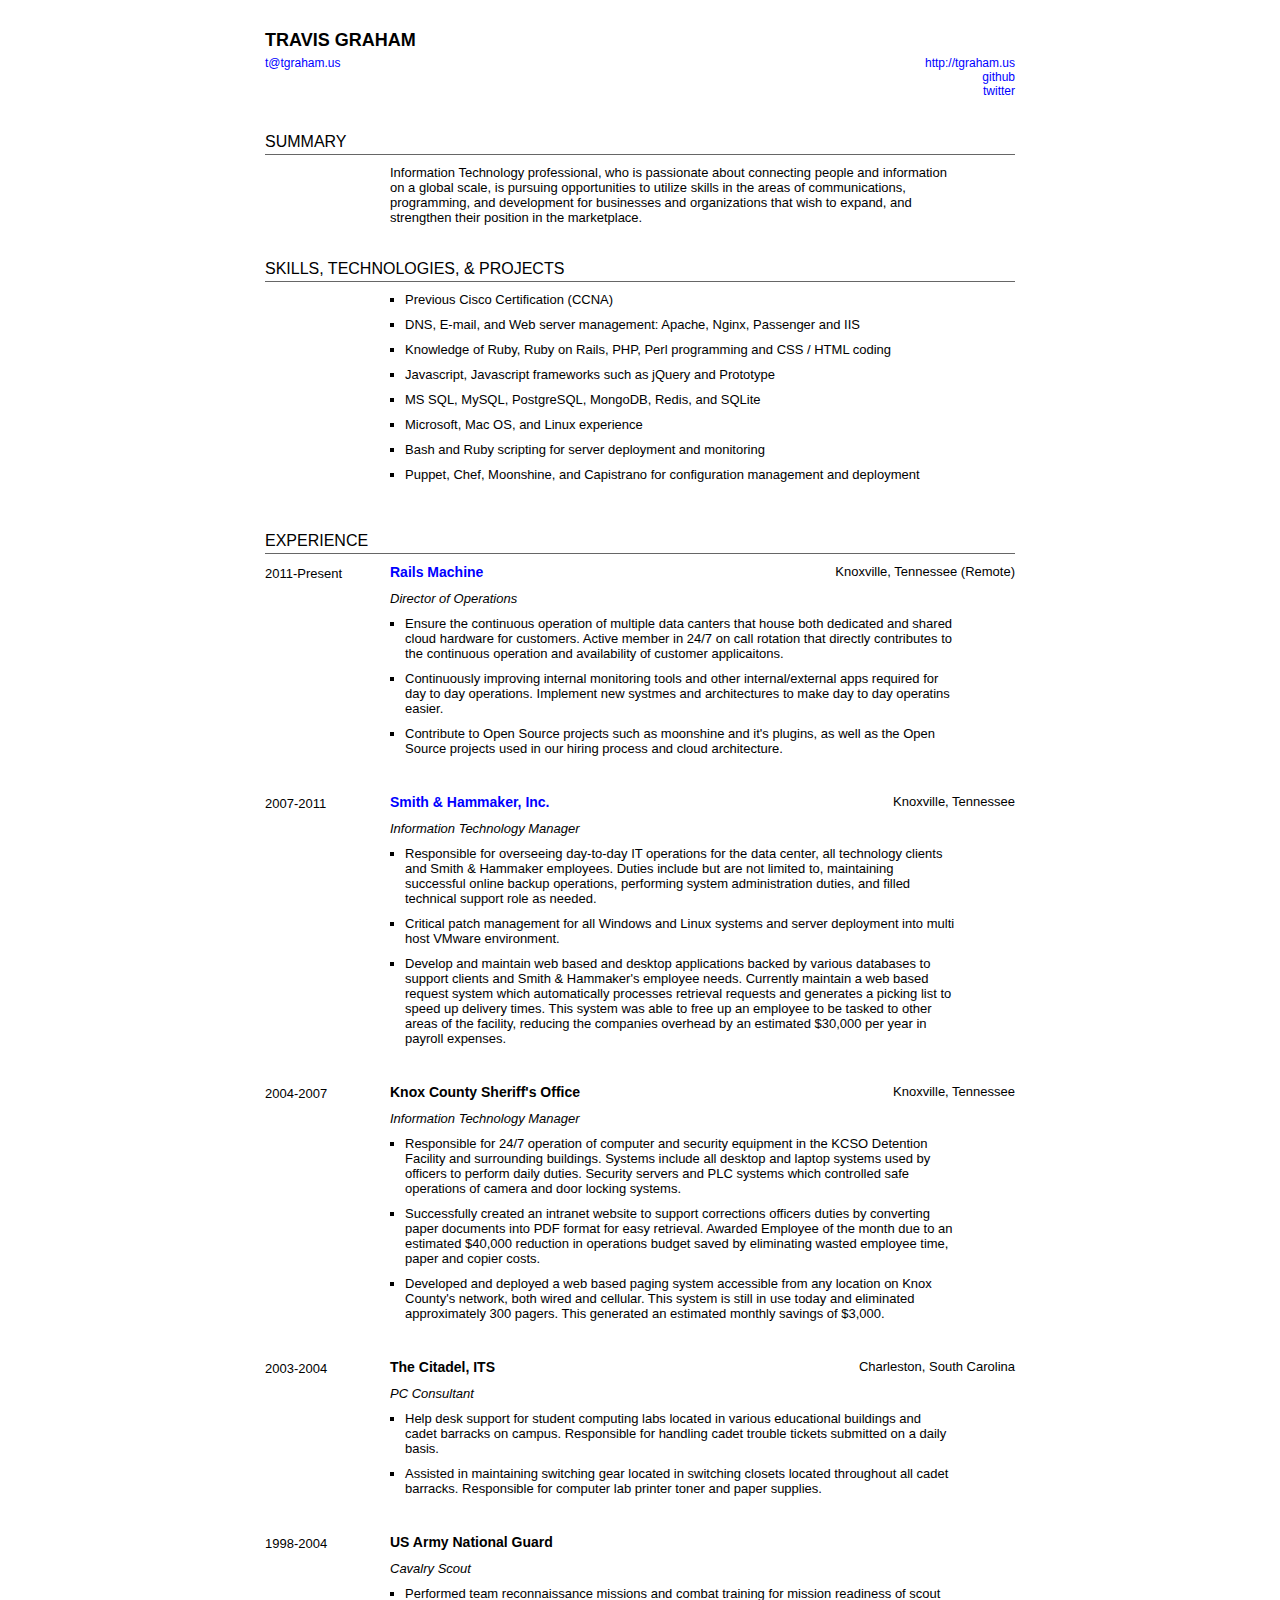
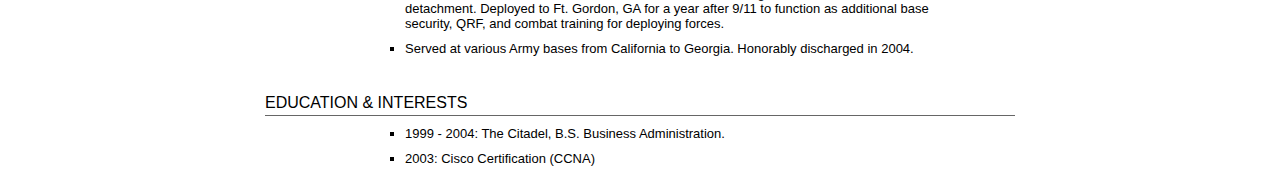
==== resume/index.html @ bd34a7c1 "resume" ====
<!DOCTYPE html PUBLIC "-//W3C//DTD XHTML 1.1//EN" "http://www.w3.org/TR/xhtml11/DTD/xhtml11.dtd">

<html xmlns="http://www.w3.org/1999/xhtml" xml:lang="en">
  <head>
    <title>Travis Graham</title>
    <meta http-equiv="content-type" content="text/html; charset=utf-8" />
    <link href="style.css" media="screen" rel="stylesheet" type="text/css"/>
    <link rel="shortcut icon" href="http://tgraham.us/favicon.ico">
    <script type="text/javascript">
      function email() {
      	var a = "t@";
      	var b = "tg";
      	var c = "ra";
      	var d = "ha";
      	var e = "m.";
      	var f = "us";

      	e_string = "<a href=\"ma" + "ilto:" + a + b + c + d + e + f + "\">" + a + b + c + d + e + f + "</a>";
      	document.write(e_string);
      }
    </script>
  </head>

  <body>
    <div id="container">
      <h1 class="name">Travis Graham</h1>
      <p id="bio_left">
  	    <script type="text/javascript">email();</script>
      </p>
      <p id="bio_right">
        <a href="http://tgraham.us">http://tgraham.us</a><br />
        <a href="https://github.com/tgraham">github</a><br />
        <a href="https://twitter.com/grahamt1">twitter</a>
      </p>
    
      <h2 class="summary">SUMMARY</h2>
      <p class="data">
        Information Technology professional, who is passionate about connecting people and information on a global scale, 
        is pursuing opportunities to utilize skills in the areas of communications, programming, and development for businesses and 
        organizations that wish to expand, and strengthen their position in the marketplace.
      </p>
      
      <h2>SKILLS, TECHNOLOGIES, &amp; PROJECTS</h2>
      <ul>
  	    <li class='duties'>Previous Cisco Certification (CCNA)</li> 
  	    <li class='duties'>DNS, E-mail, and Web server management: Apache, Nginx, Passenger and IIS</li> 
  	    <li class='duties'>Knowledge of Ruby, Ruby on Rails, PHP, Perl programming and CSS / HTML coding</li> 
  	    <li class='duties'>Javascript, Javascript frameworks such as jQuery and Prototype</li>
  	    <li class='duties'>MS SQL, MySQL, PostgreSQL, MongoDB, Redis, and SQLite</li>
  	    <li class='duties'>Microsoft, Mac OS, and Linux experience</li>
  	    <li class='duties'>Bash and Ruby scripting for server deployment and monitoring</li>
        <li class-'duties'>Puppet, Chef, Moonshine, and Capistrano for configuration management and deployment</li>
      </ul>
    
      <h2 class="experience">EXPERIENCE</h2>
      <div class="job">
        <div class="job_data">
          <p class="date">2011-Present</p>
          <h3><a href="http://railsmachine.com/">Rails Machine</a></h3>
          <p class="location">Knoxville, Tennessee (Remote)</p>
          <p class="position">Director of Operations</p>
          <ul>
            <li class='duties'>
              Ensure the continuous operation of multiple data canters that house both dedicated and shared cloud hardware for customers. Active member in 24/7 on call rotation that directly contributes to the continuous operation and availability of customer applicaitons.
            </li> 
            <li class='duties'>
              Continuously improving internal monitoring tools and other internal/external apps required for day to day operations. Implement new systmes and architectures to make day to day operatins easier.
            </li> 
            <li class='duties'>
              Contribute to Open Source projects such as moonshine and it's plugins, as well as the Open Source projects used in our hiring process and cloud architecture.
            </li> 
          </ul>
          &nbsp;
        </div>
      </div>

      <div class="job">
  	    <div class="job_data">
  		    <p class="date">2007-2011</p>
  			  <h3><a href="http://smithandhammaker.com/">Smith &amp; Hammaker, Inc.</a></h3>
  		    <p class="location">Knoxville, Tennessee</p>
  		    <p class="position">Information Technology Manager</p>
  		    <ul>
  			    <li class='duties'>
  			      Responsible for overseeing day-to-day IT operations for the data center, all technology clients and Smith &amp; Hammaker employees.  
  			      Duties include but are not limited to, maintaining successful online backup operations, performing system administration duties, 
  			      and filled technical support role as needed. 
  			    </li> 
  			    <li class='duties'>
  			      Critical patch management for all Windows and Linux systems and server deployment into multi host VMware environment.
  			    </li> 
  			    <li class='duties'>
  			      Develop and maintain web based and desktop applications backed by various databases to support clients and Smith &amp; Hammaker's employee needs.
  			      Currently maintain a web based request system which automatically processes retrieval requests and generates a picking list to speed up delivery
  			      times. This system was able to free up an employee to be tasked to other areas of the facility, reducing the companies overhead by an estimated
  			      $30,000 per year in payroll expenses.
  			    </li> 
  		    </ul>
  		    &nbsp;
  	    </div>
      </div>
    
      <div class="job">
  	    <div class="job_data">
  		    <p class="date">2004-2007</p>
  			  <h3>Knox County Sheriff's Office</h3>
  		    <p class="location">Knoxville, Tennessee</p>
  		    <p class="position">Information Technology Manager</p>
  		    <ul>
  			    <li class='duties'>
  			      Responsible for 24/7 operation of computer and security equipment in the KCSO Detention Facility and surrounding buildings. Systems include all
  			      desktop and laptop systems used by officers to perform daily duties. Security servers and PLC systems which controlled safe operations of camera
  			      and door locking systems.
  			    </li> 
  			    <li class='duties'>
  			      Successfully created an intranet website to support corrections officers duties by converting paper documents into PDF format for easy retrieval.
  			      Awarded Employee of the month due to an estimated $40,000 reduction in operations budget saved by eliminating wasted employee time, paper and copier costs.
  			    </li> 
  			    <li class='duties'>
  			      Developed and deployed a web based paging system accessible from any location on Knox County's network, both wired and cellular. This system is still in use
  			      today and eliminated approximately 300 pagers. This generated an estimated monthly savings of $3,000.
  			    </li>
  		    </ul>
  		    &nbsp;
  	    </div>
      </div>
    
      <div class="job">
  	    <div class="job_data">
  		    <p class="date">2003-2004</p>
  			  <h3>The Citadel, ITS</h3>
  		    <p class="location">Charleston, South Carolina</p>
  		    <p class="position">PC Consultant</p>
  		    <ul>
  			    <li class='duties'>
  			      Help desk support for student computing labs located in various educational buildings and cadet barracks on campus. Responsible for handling cadet 
  			      trouble tickets submitted on a daily basis.
  			    </li> 
  			    <li class='duties'>
  			      Assisted in maintaining switching gear located in switching closets located throughout all cadet barracks. Responsible for computer lab printer toner
  			      and paper supplies.
  			    </li> 
  		    </ul>
  		    &nbsp;
  	    </div>
      </div>
    
      <div class="job">
  	    <div class="job_data">
  		    <p class="date">1998-2004</p>
  			  <h3>US Army National Guard</h3>
  		    <p class="position">Cavalry Scout</p>
  		    <ul>
  			    <li class='duties'>
  			      Performed team reconnaissance missions and combat training for mission readiness of scout detachment. Deployed to Ft. Gordon, GA for a year after 9/11
  			      to function as additional base security, QRF, and combat training for deploying forces.
  			    </li> 
  			    <li class='duties'>
  			      Served at various Army bases from California to Georgia. Honorably discharged in 2004.
  			    </li> 
  		    </ul>
  		    &nbsp;
  	    </div>
      </div>
    
      <h2>EDUCATION &amp; INTERESTS</h2>
      <ul>
  	    <li class='duties'>1999 - 2004:  The Citadel, B.S. Business Administration.</li> 
  	    <li class='duties'>2003:  Cisco Certification (CCNA)</li>
      </ul>
    </div>
  </body>
</html>
---- resume/style.css ----
body {
	margin: 10px 0;
}
	
a, a:hover, a:link, a:visited {
	text-decoration: none;
	color: blue;
}

#container {
	margin: 0 auto;
	padding: 0;
	width: 750px;
}
	
p, td, span, li, a { 
	font-family: georgia, sans-serif; 
}

h1 {
	font: 16px georgia, sans-serif;
	font-weight: bold;
	margin: 0 0 5px 0;
}

h2 {
	border-bottom: 1px solid #666;
	clear: both;
	font: 16px georgia, sans-serif;
	margin: 35px 0 10px 0;
	padding: 0 0 3px 0;
	width: 750px;
}

.name {
	text-transform: uppercase;
	font-size: 18px;
	margin-top: 30px;
}

.summary {
	border-bottom: 1px solid #666;
	clear: both;
	font: 16px georgia, sans-serif;
	margin: 15px 0 10px 0;
	padding: 25px 0 3px 0;
	width: 750px;
}

.experience {
	border-bottom: 1px solid #666;
	clear: both;
	font: 16px georgia, sans-serif;
	margin: 15px 0 10px 0;
	padding: 25px 0 3px 0;
	width: 750px;
}

h3 {
	float: left;
	font: 14px georgia, sans-serif;
	font-weight: bold;
	margin: 0;
	padding: 0;
}

li {
	font-size: 13px;
	padding: 0 0 10px 0;
}

.duties {
	width: 550px;
	}
	
p {
	font-size: 13px;
	margin: 0 0 10px 0;
	padding: 0;
	width: 575px;
}

#container ul {
	margin: 0 0 0 140px;
	padding: 0;
	list-style-type:square
}

#bio_left {
	font-size: 12px;
	float: left;
	width: 350px;
}

#bio_right {
	font-size: 12px;
	float: left;
	text-align: right;
	width: 400px;
}

.company {
	clear: both;
}

.data {
	padding-left: 125px;
}

.date {
	clear: left;
	float: left;
	padding-top: 2px;
	width: 125px;
}

.job {
	clear: both;
	width: 750px;
}

.job_data {
	float: left;
	width: 750px;
	margin-bottom: 10px;
}

.location {
	clear: right;
	float: right;
	text-align: right;
	width: 180px;
}

.position {
	font-style: italic;
	margin: 0 0 0 125px;
	padding-bottom: 10px;
	width: 750px;
	clear: left;
}

#meta {
	margin: 0 auto;
	padding-top: 30px;
	text-align: center;
	width: 750px;
}
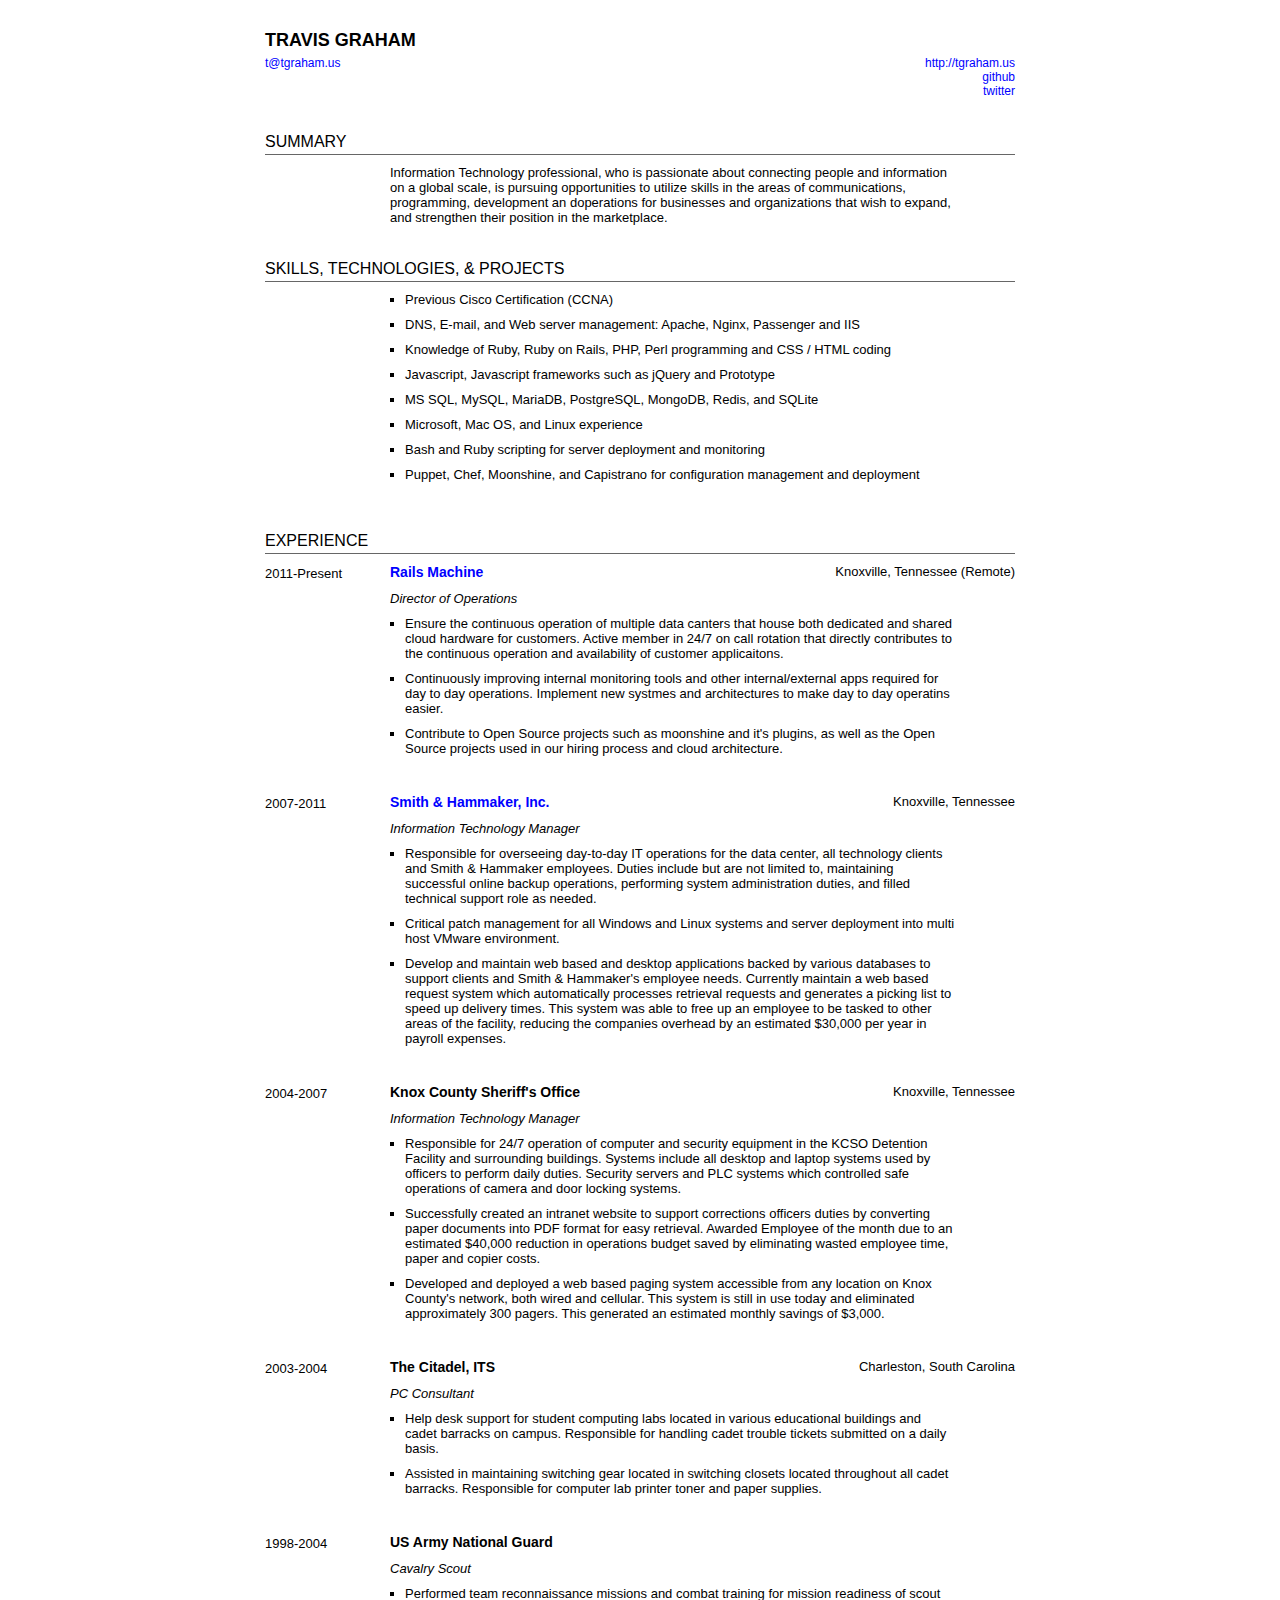
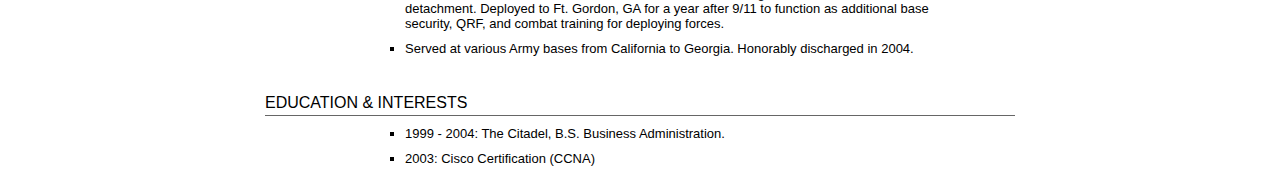
==== commit fd137a99: "Update index.html" ====
--- a/resume/index.html
+++ b/resume/index.html
@@ -36,8 +36,8 @@
       <h2 class="summary">SUMMARY</h2>
       <p class="data">
         Information Technology professional, who is passionate about connecting people and information on a global scale, 
-        is pursuing opportunities to utilize skills in the areas of communications, programming, and development for businesses and 
-        organizations that wish to expand, and strengthen their position in the marketplace.
+        is pursuing opportunities to utilize skills in the areas of communications, programming, development an doperations 
+        for businesses and organizations that wish to expand, and strengthen their position in the marketplace.
       </p>
       
       <h2>SKILLS, TECHNOLOGIES, &amp; PROJECTS</h2>
@@ -46,7 +46,7 @@
   	    <li class='duties'>DNS, E-mail, and Web server management: Apache, Nginx, Passenger and IIS</li> 
   	    <li class='duties'>Knowledge of Ruby, Ruby on Rails, PHP, Perl programming and CSS / HTML coding</li> 
   	    <li class='duties'>Javascript, Javascript frameworks such as jQuery and Prototype</li>
-  	    <li class='duties'>MS SQL, MySQL, PostgreSQL, MongoDB, Redis, and SQLite</li>
+  	    <li class='duties'>MS SQL, MySQL, MariaDB, PostgreSQL, MongoDB, Redis, and SQLite</li>
   	    <li class='duties'>Microsoft, Mac OS, and Linux experience</li>
   	    <li class='duties'>Bash and Ruby scripting for server deployment and monitoring</li>
         <li class-'duties'>Puppet, Chef, Moonshine, and Capistrano for configuration management and deployment</li>
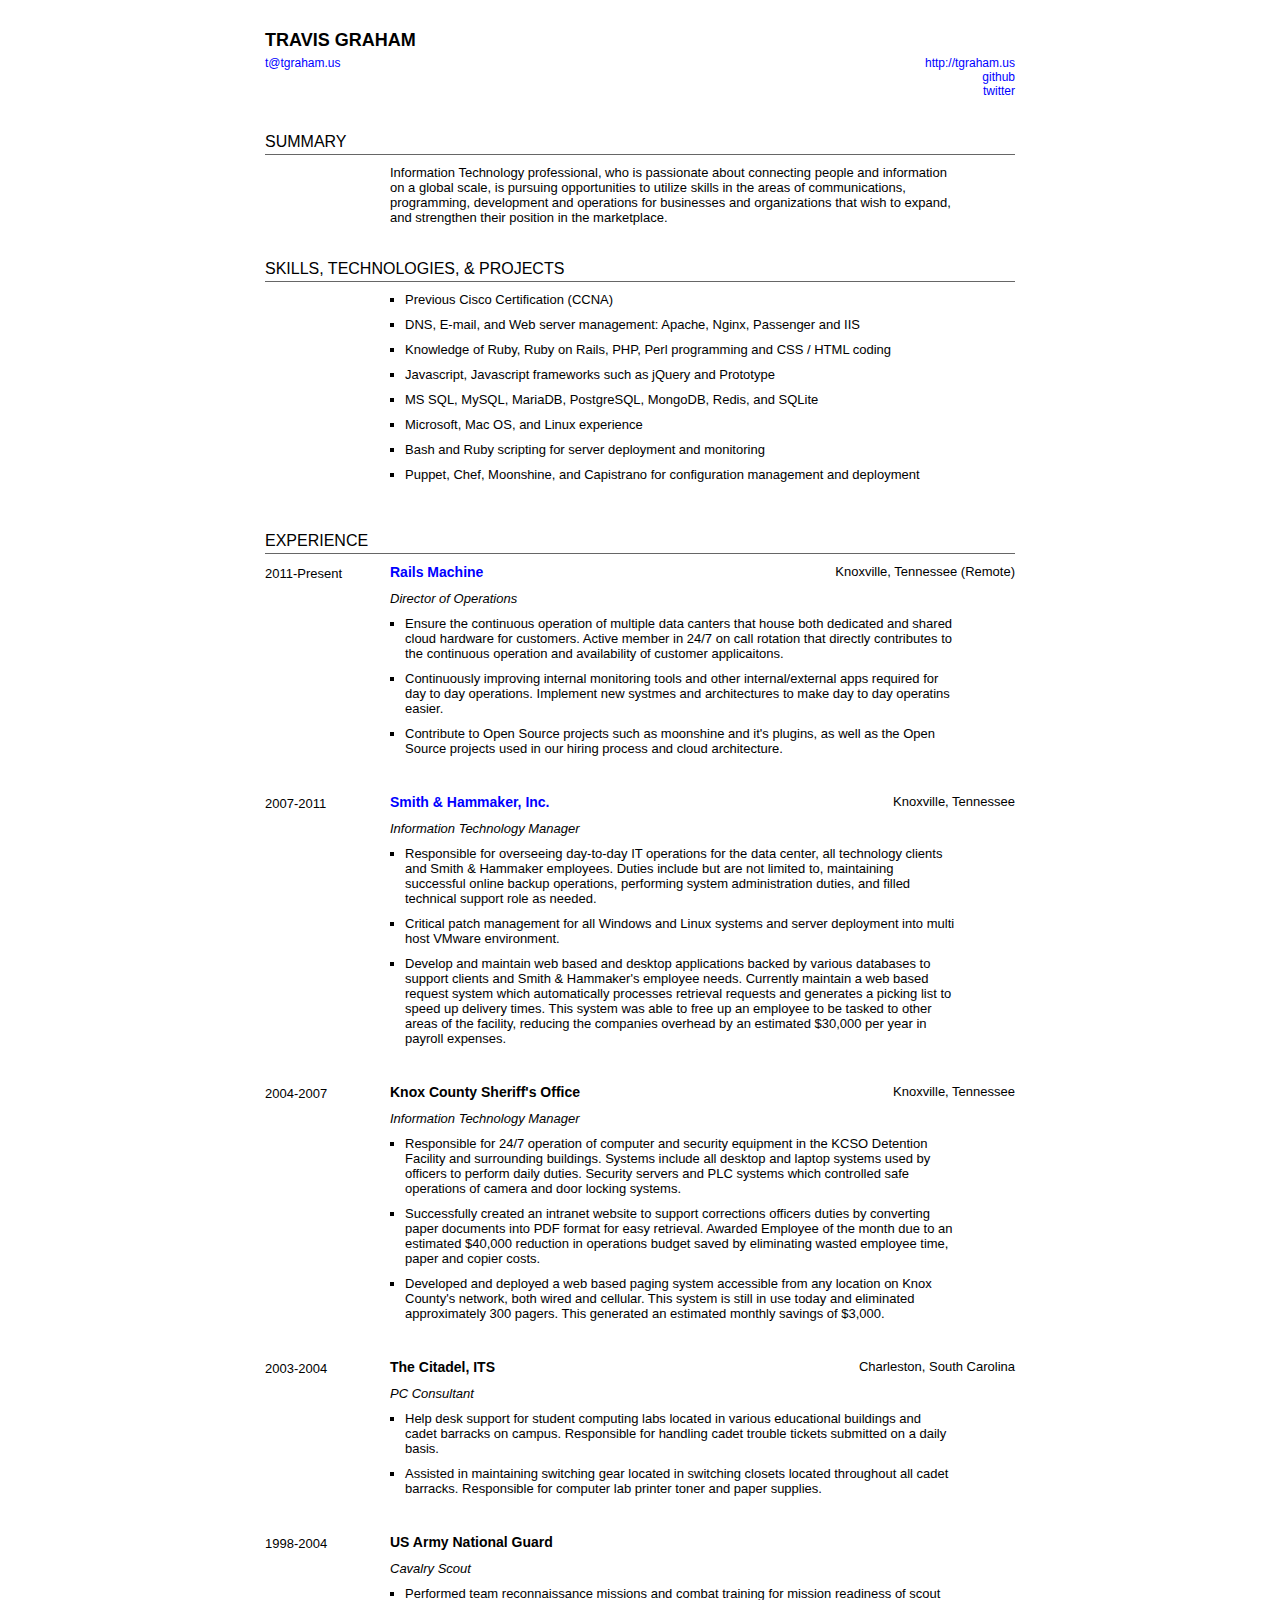
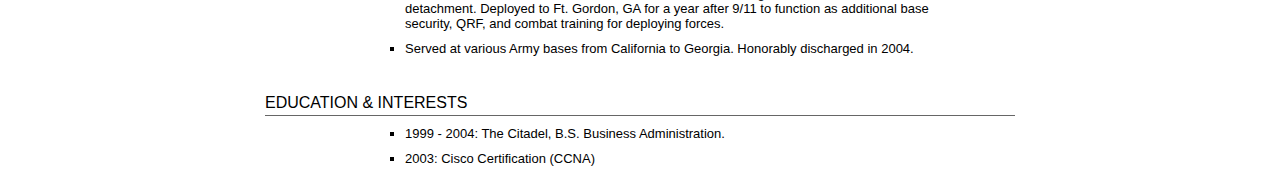
==== commit 319f6fbd: "Update index.html" ====
--- a/resume/index.html
+++ b/resume/index.html
@@ -36,7 +36,7 @@
       <h2 class="summary">SUMMARY</h2>
       <p class="data">
         Information Technology professional, who is passionate about connecting people and information on a global scale, 
-        is pursuing opportunities to utilize skills in the areas of communications, programming, development an doperations 
+        is pursuing opportunities to utilize skills in the areas of communications, programming, development and operations 
         for businesses and organizations that wish to expand, and strengthen their position in the marketplace.
       </p>
       
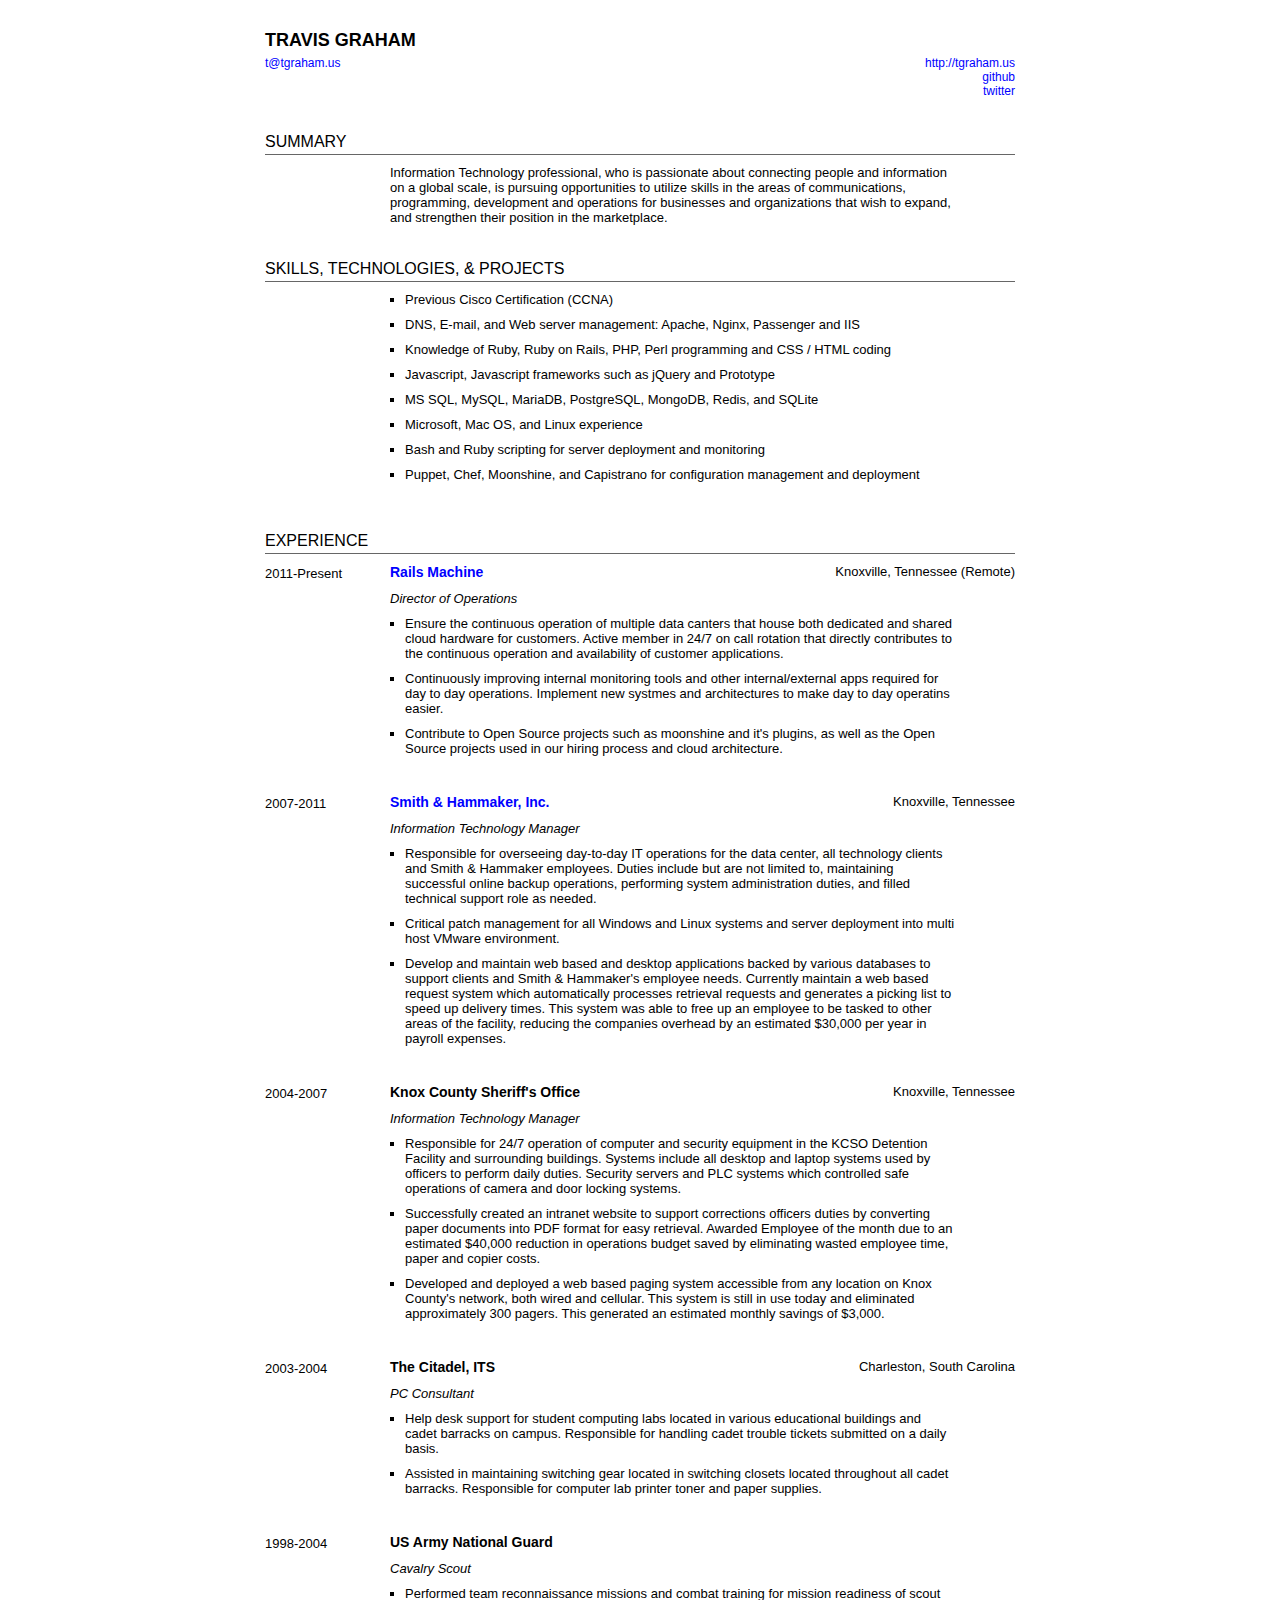
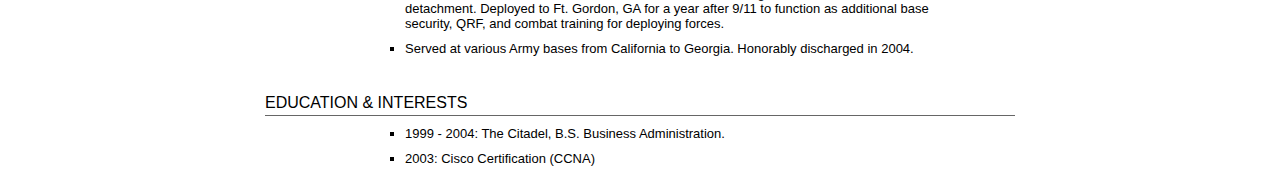
==== commit 93f7c666: "typos, tisk tisk" ====
--- a/resume/index.html
+++ b/resume/index.html
@@ -61,7 +61,7 @@
           <p class="position">Director of Operations</p>
           <ul>
             <li class='duties'>
-              Ensure the continuous operation of multiple data canters that house both dedicated and shared cloud hardware for customers. Active member in 24/7 on call rotation that directly contributes to the continuous operation and availability of customer applicaitons.
+              Ensure the continuous operation of multiple data canters that house both dedicated and shared cloud hardware for customers. Active member in 24/7 on call rotation that directly contributes to the continuous operation and availability of customer applications.
             </li> 
             <li class='duties'>
               Continuously improving internal monitoring tools and other internal/external apps required for day to day operations. Implement new systmes and architectures to make day to day operatins easier.
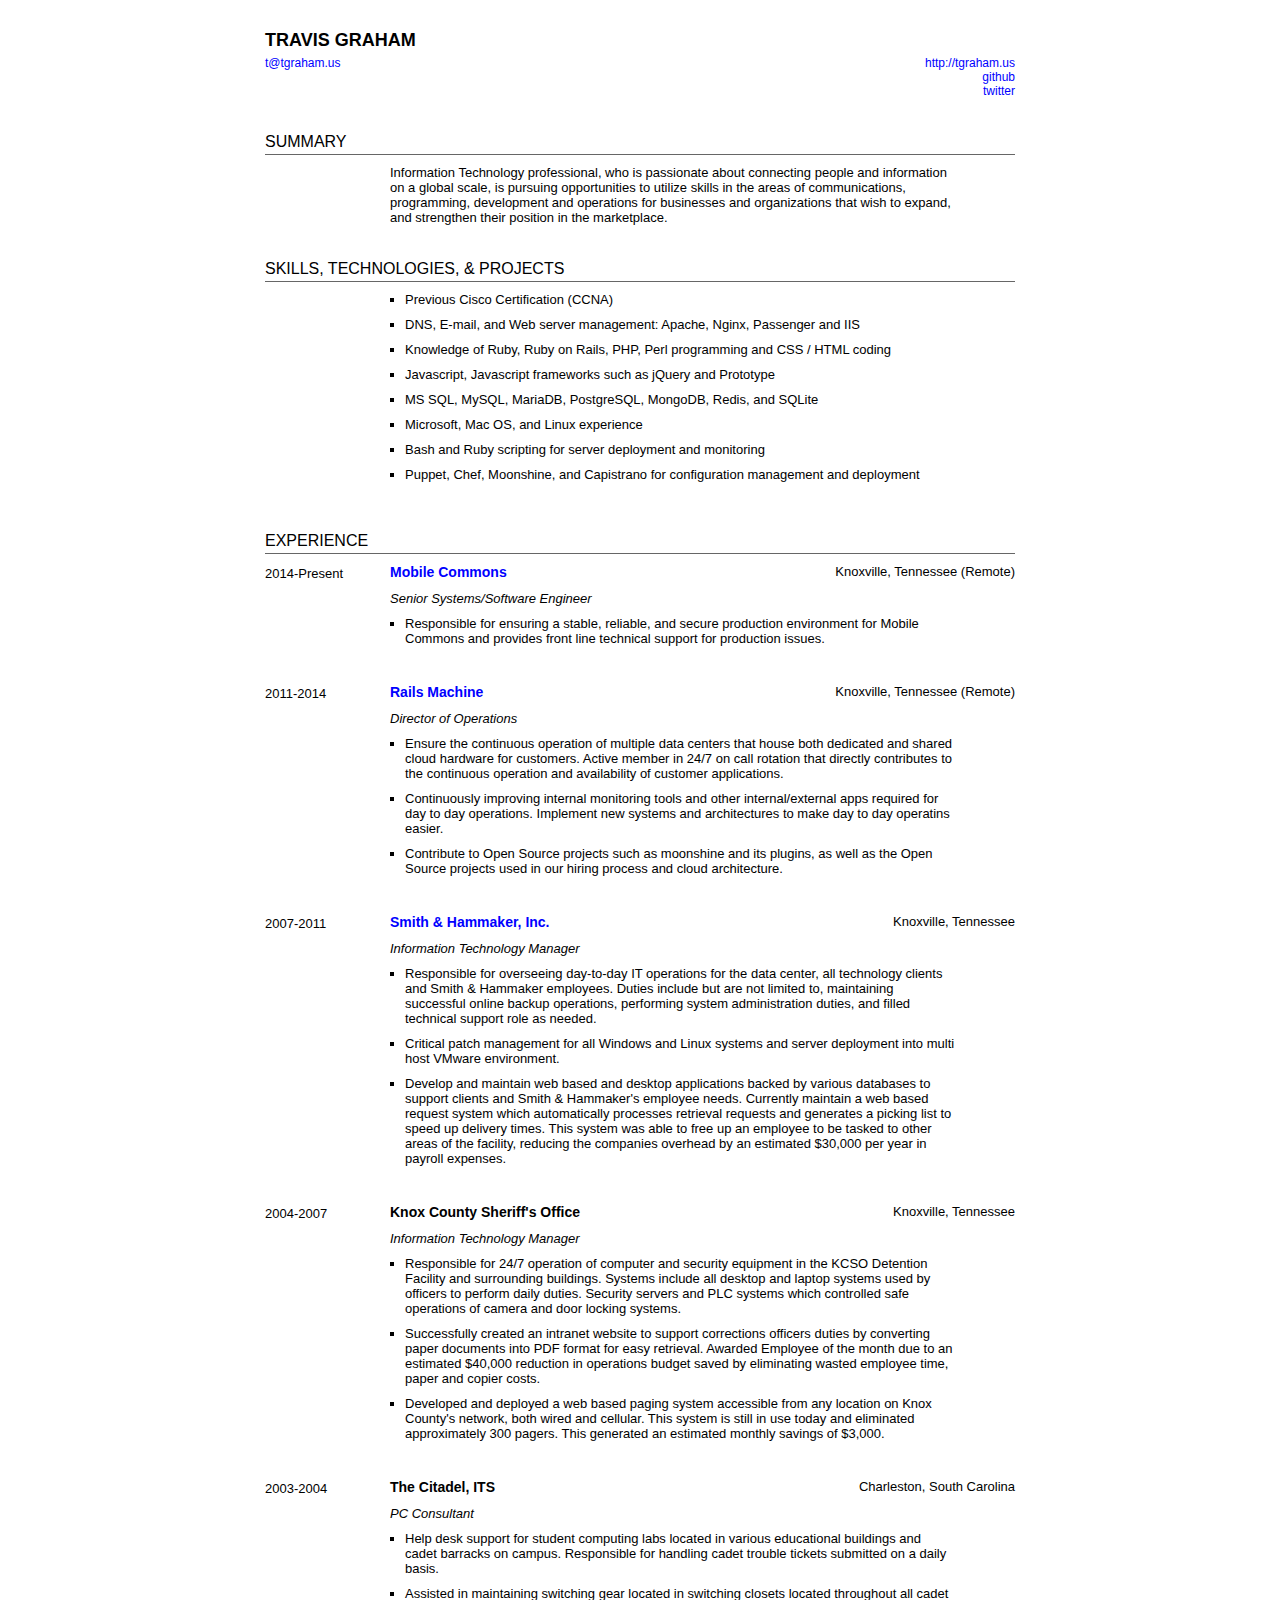
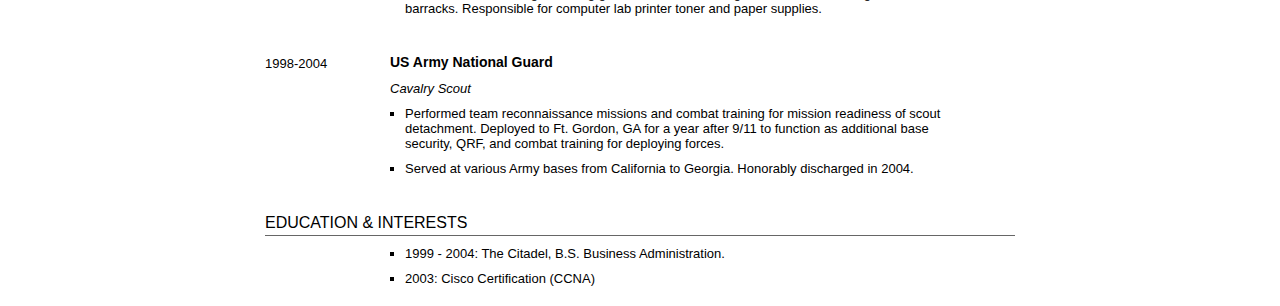
==== commit 08c2293e: "update resume and fix some typos" ====
--- a/resume/index.html
+++ b/resume/index.html
@@ -32,14 +32,14 @@
         <a href="https://github.com/tgraham">github</a><br />
         <a href="https://twitter.com/grahamt1">twitter</a>
       </p>
-    
+
       <h2 class="summary">SUMMARY</h2>
       <p class="data">
         Information Technology professional, who is passionate about connecting people and information on a global scale, 
         is pursuing opportunities to utilize skills in the areas of communications, programming, development and operations 
         for businesses and organizations that wish to expand, and strengthen their position in the marketplace.
       </p>
-      
+
       <h2>SKILLS, TECHNOLOGIES, &amp; PROJECTS</h2>
       <ul>
   	    <li class='duties'>Previous Cisco Certification (CCNA)</li> 
@@ -51,23 +51,38 @@
   	    <li class='duties'>Bash and Ruby scripting for server deployment and monitoring</li>
         <li class-'duties'>Puppet, Chef, Moonshine, and Capistrano for configuration management and deployment</li>
       </ul>
-    
+
       <h2 class="experience">EXPERIENCE</h2>
       <div class="job">
         <div class="job_data">
-          <p class="date">2011-Present</p>
+          <p class="date">2014-Present</p>
+          <h3><a href="https://mobilecommons.com/">Mobile Commons</a></h3>
+          <p class="location">Knoxville, Tennessee (Remote)</p>
+          <p class="position">Senior Systems/Software Engineer</p>
+          <ul>
+            <li class='duties'>
+              Responsible for ensuring a stable, reliable, and secure production environment for Mobile Commons and provides front line technical support for production issues.
+            </li> 
+          </ul>
+          &nbsp;
+        </div>
+      </div>
+
+      <div class="job">
+        <div class="job_data">
+          <p class="date">2011-2014</p>
           <h3><a href="http://railsmachine.com/">Rails Machine</a></h3>
           <p class="location">Knoxville, Tennessee (Remote)</p>
           <p class="position">Director of Operations</p>
           <ul>
             <li class='duties'>
-              Ensure the continuous operation of multiple data canters that house both dedicated and shared cloud hardware for customers. Active member in 24/7 on call rotation that directly contributes to the continuous operation and availability of customer applications.
+              Ensure the continuous operation of multiple data centers that house both dedicated and shared cloud hardware for customers. Active member in 24/7 on call rotation that directly contributes to the continuous operation and availability of customer applications.
             </li> 
             <li class='duties'>
-              Continuously improving internal monitoring tools and other internal/external apps required for day to day operations. Implement new systmes and architectures to make day to day operatins easier.
+              Continuously improving internal monitoring tools and other internal/external apps required for day to day operations. Implement new systems and architectures to make day to day operatins easier.
             </li> 
             <li class='duties'>
-              Contribute to Open Source projects such as moonshine and it's plugins, as well as the Open Source projects used in our hiring process and cloud architecture.
+              Contribute to Open Source projects such as moonshine and its plugins, as well as the Open Source projects used in our hiring process and cloud architecture.
             </li> 
           </ul>
           &nbsp;
@@ -99,7 +114,7 @@
   		    &nbsp;
   	    </div>
       </div>
-    
+
       <div class="job">
   	    <div class="job_data">
   		    <p class="date">2004-2007</p>
@@ -124,7 +139,7 @@
   		    &nbsp;
   	    </div>
       </div>
-    
+
       <div class="job">
   	    <div class="job_data">
   		    <p class="date">2003-2004</p>
@@ -144,7 +159,7 @@
   		    &nbsp;
   	    </div>
       </div>
-    
+
       <div class="job">
   	    <div class="job_data">
   		    <p class="date">1998-2004</p>
@@ -162,7 +177,7 @@
   		    &nbsp;
   	    </div>
       </div>
-    
+
       <h2>EDUCATION &amp; INTERESTS</h2>
       <ul>
   	    <li class='duties'>1999 - 2004:  The Citadel, B.S. Business Administration.</li> 
